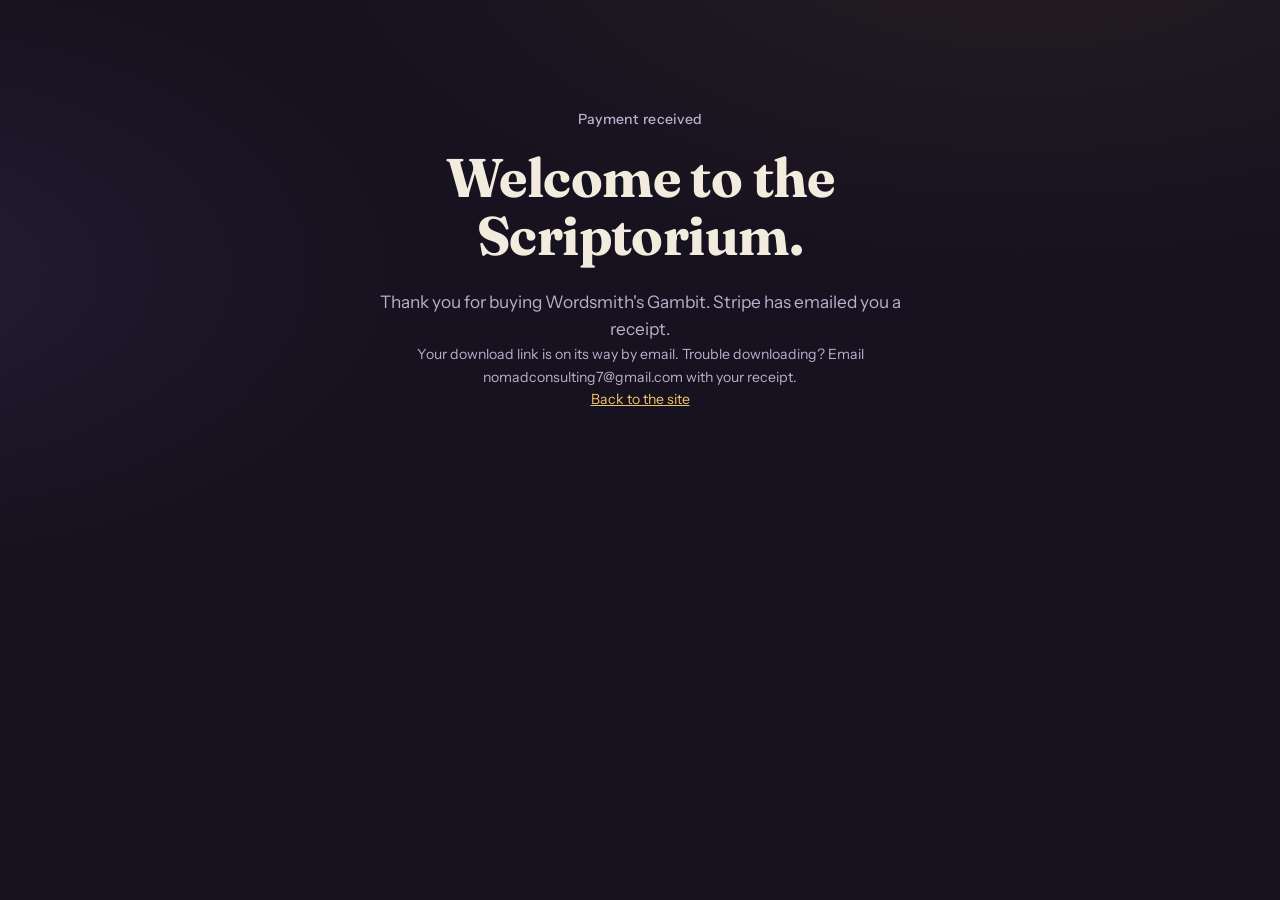
==== thanks.html @ 075786e6 "Add site source with gameplay, layout and accessibility fixes Adds the live Wordsmith's Gambit site " ====
<!doctype html>
<html lang="en"><head>
<meta charset="utf-8"><meta name="viewport" content="width=device-width,initial-scale=1">
<meta name="robots" content="noindex">
<title>Thank you — Wordsmith's Gambit</title>
<link rel="preconnect" href="https://fonts.googleapis.com"><link rel="preconnect" href="https://fonts.gstatic.com" crossorigin>
<link href="https://fonts.googleapis.com/css2?family=Fraunces:opsz,wght@9..144,600&family=Instrument+Sans:wght@400;600&family=JetBrains+Mono:wght@500&display=swap" rel="stylesheet">
<link rel="stylesheet" href="style.css">
<style>
[hidden]{display:none!important}
html,body{min-height:100%;background-color:#16121f}
body{min-height:100vh}
.thanks{max-width:620px;margin:0 auto;padding:clamp(64px,12vh,140px) 24px;text-align:center}
.thanks h1{font-family:Fraunces,serif;font-size:clamp(2.2rem,6vw,3.4rem);margin:.2em 0 .4em}
.thanks p{color:#b9b0cc;line-height:1.6}
.thanks .btn{margin:28px auto 12px;display:inline-flex}
</style>
</head><body>
<main class="thanks">
  <p class="eyebrow">Payment received</p>
  <h1>Welcome to the Scriptorium.</h1>
  <p id="t-body">Thank you for buying Wordsmith's Gambit. Stripe has emailed you a receipt.</p>
  <a id="t-dl" class="btn" href="#" hidden>Download the game</a>
  <p id="t-help" class="fine"></p>
  <p class="fine"><a href="./">Back to the site</a></p>
</main>
<script type="module">
import { STORE } from "./js/config.js";
const tier = new URLSearchParams(location.search).get("tier") === "supporter" ? "supporter" : "base";
const p = STORE.products[tier], dl = STORE.downloads?.[tier];
document.getElementById("t-body").textContent = `Thank you for buying ${p.name}. Stripe has emailed you a receipt.` + (tier === "supporter" ? " Your art book and soundtrack are included in the download, and your name goes in the credits." : "");
if (dl) { const a = document.getElementById("t-dl"); a.href = dl; a.hidden = false; }
const help = STORE.supportEmail ? `Trouble downloading? Email ${STORE.supportEmail} with your receipt.` : "Trouble downloading? Reply to your Stripe receipt and we'll sort it out.";
document.getElementById("t-help").textContent = dl ? help : "Your download link is on its way by email. " + help;
</script>
</body></html>
---- style.css ----
:root {
  --bg: #16121f;
  --bg-2: #1e1829;
  --surface: #241d33;
  --line: #3a3150;
  --text: #f2ecdf;
  --muted: #a79fb6;
  --gold: #d9a441;
  --gold-2: #f0c46a;
  --open: #4a3f6b;
  --locked: #2e2940;
  --solved: #2f6b57;
  --boss: #8a3240;
  --sealed: #3d1f28;
  --red: #d25a55;

  --font-display: 'Fraunces', 'Georgia', serif;
  --font-body: 'Instrument Sans', 'Helvetica Neue', sans-serif;
  --font-mono: 'JetBrains Mono', ui-monospace, monospace;

  --text-sm: clamp(0.82rem, 0.8rem + 0.1vw, 0.88rem);
  --text-base: clamp(1rem, 0.96rem + 0.2vw, 1.08rem);
  --text-lg: clamp(1.15rem, 1.05rem + 0.4vw, 1.35rem);
  --text-xl: clamp(1.5rem, 1.2rem + 1.2vw, 2.2rem);
  --text-hero: clamp(2.6rem, 1.6rem + 4.6vw, 5.4rem);

  --r: 10px;
  --max: 1160px;
}

* { box-sizing: border-box; }
html { scroll-behavior: smooth; scroll-padding-top: 80px; }
body {
  margin: 0; background: var(--bg); color: var(--text);
  font: 400 var(--text-base)/1.6 var(--font-body);
  -webkit-font-smoothing: antialiased;
  background-image: radial-gradient(1200px 600px at 80% -10%, rgba(217,164,65,.08), transparent 60%),
                    radial-gradient(900px 500px at -10% 30%, rgba(74,63,107,.25), transparent 60%);
}
img { max-width: 100%; height: auto; display: block; }
h1, h2, h3 { font-family: var(--font-display); font-weight: 700; line-height: 1.08; margin: 0; letter-spacing: -0.01em; }
h2 { font-size: var(--text-xl); }
h3 { font-size: var(--text-lg); font-weight: 500; }
p { margin: 0; }
a { color: var(--gold-2); }
.mono { font-family: var(--font-mono); font-weight: 600; }
.muted { color: var(--muted); }
.center { text-align: center; }
.fine { font-size: var(--text-sm); color: var(--muted); }
.sr-only { position: absolute; width: 1px; height: 1px; overflow: hidden; clip: rect(0 0 0 0); }
.skip { position: absolute; left: -999px; }
.skip:focus { left: 16px; top: 16px; z-index: 99; background: var(--gold); color: #1b1726; padding: 8px 12px; border-radius: 6px; }
:focus-visible { outline: 2px solid var(--gold); outline-offset: 3px; }

/* ---------- Buttons ---------- */
.btn {
  display: inline-flex; align-items: center; justify-content: center; gap: .5em;
  font: 600 var(--text-base)/1 var(--font-body); color: #1b1726; background: var(--gold);
  border: 1px solid var(--gold); padding: .95em 1.4em; border-radius: 999px; cursor: pointer;
  text-decoration: none; transition: background .18s, transform .18s, box-shadow .18s;
}
.btn:hover { background: var(--gold-2); transform: translateY(-1px); box-shadow: 0 8px 24px -10px rgba(217,164,65,.6); }
.btn:active { transform: translateY(0); }
.btn-ghost { background: transparent; color: var(--text); border-color: var(--line); }
.btn-ghost:hover { background: var(--surface); box-shadow: none; }
.btn-small { padding: .6em 1em; font-size: var(--text-sm); }
.btn-block { width: 100%; }

/* ---------- Nav ---------- */
.nav {
  position: sticky; top: 0; z-index: 20; display: flex; align-items: center; gap: 24px;
  padding: 14px clamp(16px, 4vw, 40px); background: rgba(22,18,31,.82); backdrop-filter: blur(10px);
  border-bottom: 1px solid rgba(58,49,80,.6);
}
.brand { display: flex; align-items: center; gap: 10px; color: var(--text); text-decoration: none; font: 700 1.05rem var(--font-display); }
.logo { width: 26px; height: 26px; color: var(--gold); }
.nav nav { display: flex; gap: 22px; margin-left: auto; }
.nav nav a { color: var(--muted); text-decoration: none; font-size: var(--text-sm); font-weight: 500; }
.nav nav a:hover { color: var(--text); }
@media (max-width: 760px) { .nav nav { display: none; } .nav .btn-small { margin-left: auto; } }
.nav .btn-small, .brand span { white-space: nowrap; }
@media (max-width: 400px) { .brand { font-size: .95rem; } .brand .logo { width: 22px; height: 22px; } }

main > section { max-width: var(--max); margin: 0 auto; padding: clamp(56px, 8vw, 110px) clamp(16px, 4vw, 40px); }

/* ---------- Hero ---------- */
.hero { display: grid; grid-template-columns: 1.05fr 1fr; gap: clamp(28px, 5vw, 64px); align-items: center; }
.eyebrow { font-size: var(--text-sm); color: var(--gold); letter-spacing: .02em; margin-bottom: 18px; font-weight: 500; }
.hero h1 { font-size: var(--text-hero); }
.lede { font-size: var(--text-lg); color: #d8d1c4; margin: 24px 0 32px; max-width: 34em; line-height: 1.55; }
.hero-ctas { display: flex; flex-wrap: wrap; gap: 12px; margin-bottom: 16px; }
.hero-shot { margin: 0; border-radius: 14px; overflow: hidden; border: 1px solid var(--line); box-shadow: 0 30px 80px -30px rgba(0,0,0,.8), 0 0 0 6px rgba(36,29,51,.6); transform: rotate(1.2deg); }
.hero-shot figcaption { font-size: .72rem; color: var(--muted); padding: 8px 14px; background: var(--bg-2); border-top: 1px solid var(--line); }
@media (max-width: 900px) { .hero { grid-template-columns: 1fr; } .hero-shot { transform: none; } }

/* ---------- Demo ---------- */
.demo-section { padding-top: 20px !important; }
.demo-head { display: flex; align-items: baseline; justify-content: space-between; gap: 16px; flex-wrap: wrap; margin-bottom: 18px; }
.demo {
  position: relative; background: var(--bg-2); border: 1px solid var(--line); border-radius: 18px;
  padding: clamp(14px, 2.4vw, 28px); box-shadow: 0 40px 100px -40px rgba(0,0,0,.9); outline: none;
}
.demo:focus-visible { outline: 2px solid var(--gold); outline-offset: 4px; }
.demo.shake { animation: shake .28s; }
@keyframes shake { 20% { transform: translateX(-5px); } 50% { transform: translateX(4px); } 80% { transform: translateX(-2px); } }

.hud { display: flex; flex-wrap: wrap; gap: 8px 26px; padding-bottom: 14px; border-bottom: 1px solid var(--line); }
.stat { display: flex; align-items: baseline; gap: 8px; }
.stat span { font-size: .72rem; text-transform: uppercase; letter-spacing: .1em; color: var(--muted); }
.stat b { font: 600 1rem var(--font-mono); }
.stat.hp { align-items: center; }
.seal[data-state="open"] b { color: var(--red); }
.seal[data-state="solved"] b { color: #6fcf97; }
.meter { display: inline-block; width: 90px; height: 6px; background: #3a2a33; border-radius: 4px; overflow: hidden; }
.meter > i { display: block; height: 100%; background: #6fcf97; transition: width .25s; }
.meter-red > i { background: var(--red); }

.clue-bar { display: flex; flex-wrap: wrap; align-items: center; justify-content: space-between; gap: 10px 24px; min-height: 64px; padding: 14px 0; }
.clue { font: 500 var(--text-lg)/1.3 var(--font-display); color: var(--gold-2); }
.clue .dir { font: 600 .72rem var(--font-body); text-transform: uppercase; letter-spacing: .1em; color: var(--muted); margin-right: 6px; }
.tag { font: 700 .68rem var(--font-body); text-transform: uppercase; letter-spacing: .12em; background: var(--boss); color: var(--text); padding: 3px 8px; border-radius: 4px; margin-right: 8px; vertical-align: 3px; }
.monster { display: flex; align-items: center; gap: 10px; color: var(--red); font-size: var(--text-sm); font-weight: 600; }
.monster .meter { width: 120px; }
.monster .mono { font-size: .78rem; color: #e39490; white-space: nowrap; }
@media (max-width: 600px) { .monster { width: 100%; } .monster .meter { flex: 1; } #m-name { white-space: nowrap; } }

.board-wrap { overflow-x: auto; padding: 18px 0 8px; display: flex; }
.board {
  --gap: clamp(2px, 0.5vw, 4px);
  --cell: clamp(18px, calc((min(100vw, 1160px) - 110px - var(--gap) * var(--cols)) / var(--cols)), 44px);
  margin: 0 auto; display: grid; gap: var(--gap); grid-template-columns: repeat(var(--cols), var(--cell)); grid-auto-rows: var(--cell);
}
.cell { -webkit-tap-highlight-color: transparent;
  border: 0; border-radius: 5px; padding: 0; cursor: pointer; color: var(--text);
  font: 600 calc(var(--cell) * .5) / 1 var(--font-mono); display: grid; place-items: center;
  transition: background .2s, transform .12s;
}
.cell.locked { background: var(--locked); cursor: default; }
.cell.open { background: var(--open); }
.cell.solved { background: var(--solved); }
.cell.boss { background: var(--boss); }
.cell.sealed { background: var(--sealed); cursor: default; }
.cell.sel { box-shadow: inset 0 0 0 2px var(--gold); }
.cell.cursor { box-shadow: inset 0 0 0 3px var(--gold-2), 0 0 18px -2px rgba(240,196,106,.55); }
@media (hover: hover) { .cell:not(.locked):not(.sealed):hover { transform: translateY(-1px); } }

.event { text-align: center; min-height: 1.6em; font-size: var(--text-sm); color: var(--muted); margin: 6px 0 12px; }
.event[data-tone="bad"] { color: var(--red); }

.keys { display: grid; gap: 6px; max-width: 560px; margin: 0 auto; }
.key-row { display: flex; gap: 5px; justify-content: center; }
.key { -webkit-tap-highlight-color: transparent;
  flex: 1 1 0; max-width: 46px; height: 46px; border: 1px solid var(--line); background: var(--surface);
  color: var(--text); border-radius: 7px; font: 600 .95rem var(--font-mono); cursor: pointer; padding: 0;
}
@media (hover: hover) { .key:hover { background: var(--open); } }
.key:active { background: var(--gold); color: #1b1726; }
.key-wide { max-width: 84px; flex-grow: 1.8; font: 600 .78rem var(--font-body); }
@media (hover: hover) and (pointer: fine) and (min-width: 900px) { .keys { opacity: .75; } }

.overlay { position: absolute; inset: 0; display: grid; place-items: center; background: rgba(22,18,31,.82); backdrop-filter: blur(4px); border-radius: 18px; padding: 16px; }
.overlay[hidden] { display: none; }
.overlay-card { max-width: 440px; text-align: center; background: var(--surface); border: 1px solid var(--gold); border-radius: 14px; padding: 30px 28px; }
.overlay-card h3 { font-size: var(--text-xl); font-weight: 700; margin-bottom: 12px; }
.overlay-card p { color: #d8d1c4; margin-bottom: 22px; }
.overlay-ctas { display: flex; flex-wrap: wrap; gap: 10px; justify-content: center; }

.demo-help { margin-top: 16px; font-size: var(--text-sm); display: flex; flex-wrap: wrap; gap: 8px 18px; justify-content: center; }
kbd { font: 600 .75rem var(--font-mono); background: var(--surface); border: 1px solid var(--line); border-radius: 4px; padding: 1px 6px; }
.legend { display: inline-flex; gap: 6px; align-items: center; }
.sw { display: inline-block; width: 11px; height: 11px; border-radius: 3px; margin-left: 8px; vertical-align: -1px; }
.sw.open { background: var(--open); } .sw.solved { background: var(--solved); } .sw.boss { background: var(--boss); } .sw.locked { background: var(--locked); }

/* ---------- How ---------- */
.how h2 { margin-bottom: 44px; }
.steps { list-style: none; padding: 0; margin: 0; display: grid; grid-template-columns: repeat(4, 1fr); gap: 1px; background: var(--line); border: 1px solid var(--line); border-radius: 14px; overflow: hidden; }
.steps li { background: var(--bg); padding: 28px 24px 32px; }
.step-n { color: var(--gold); font-size: .8rem; display: block; margin-bottom: 26px; }
.steps h3 { margin-bottom: 10px; }
.steps p { color: var(--muted); font-size: var(--text-sm); line-height: 1.6; }
@media (max-width: 900px) { .steps { grid-template-columns: 1fr 1fr; } }
@media (max-width: 540px) { .steps { grid-template-columns: 1fr; } }

/* ---------- Features ---------- */
.features { display: grid; grid-template-columns: repeat(3, 1fr); gap: 20px 40px; padding-top: 0 !important; }
.feature { border-top: 2px solid var(--gold); padding-top: 18px; }
.feature h3 { margin-bottom: 8px; }
.feature p { color: var(--muted); }
.feature:nth-child(3) { grid-row: span 2; }
.feature img { margin-top: 20px; border-radius: 10px; border: 1px solid var(--line); }
@media (max-width: 900px) { .features { grid-template-columns: 1fr; } .feature:nth-child(3) { grid-row: auto; } }

/* ---------- Buy ---------- */
.buy h2 { text-align: center; margin-bottom: 12px; }
.tiers { display: grid; grid-template-columns: repeat(2, minmax(0, 380px)); justify-content: center; gap: 24px; margin: 40px 0 24px; }
.tier { position: relative; background: var(--bg-2); border: 1px solid var(--line); border-radius: 16px; padding: 32px 28px; display: flex; flex-direction: column; }
.tier-featured { border-color: var(--gold); background: linear-gradient(180deg, rgba(217,164,65,.08), var(--bg-2) 40%); }
.badge { position: absolute; top: -12px; left: 28px; background: var(--gold); color: #1b1726; font: 700 .7rem var(--font-body); text-transform: uppercase; letter-spacing: .1em; padding: 4px 10px; border-radius: 999px; }
.price { font-size: 2.4rem; margin: 10px 0 20px; }
.tier ul { list-style: none; padding: 0; margin: 0 0 28px; flex: 1; }
.tier li { padding: 9px 0 9px 24px; border-bottom: 1px solid rgba(58,49,80,.6); position: relative; font-size: var(--text-sm); }
.tier li::before { content: ""; position: absolute; left: 2px; top: 15px; width: 10px; height: 10px; background: var(--solved); border-radius: 2px; }
@media (max-width: 760px) { .tiers { grid-template-columns: 1fr; } }

/* ---------- FAQ ---------- */
.faq { max-width: 780px !important; }
.faq h2 { margin-bottom: 28px; }
details { border-bottom: 1px solid var(--line); padding: 18px 0; }
summary { cursor: pointer; font-weight: 600; list-style: none; display: flex; justify-content: space-between; gap: 16px; }
summary::after { content: "+"; font-family: var(--font-mono); color: var(--gold); }
details[open] summary::after { content: "–"; }
details p { color: var(--muted); margin-top: 12px; }

/* ---------- Waitlist ---------- */
.waitlist { text-align: center; }
.waitlist h2 { margin-bottom: 10px; }
.wl-form { display: flex; gap: 10px; max-width: 480px; margin: 26px auto 10px; }
input[type="email"] {
  flex: 1; min-width: 0; font: 400 var(--text-base) var(--font-body); color: var(--text); background: var(--bg-2);
  border: 1px solid var(--line); border-radius: 999px; padding: .85em 1.2em;
}
input[type="email"]:focus { border-color: var(--gold); outline: none; }
@media (max-width: 480px) { .wl-form { flex-direction: column; } }

.footer { text-align: center; padding: 40px 16px 56px; color: var(--muted); font-size: var(--text-sm); border-top: 1px solid var(--line); }

/* ---------- Dialog ---------- */
.dialog { border: 1px solid var(--gold); background: var(--surface); color: var(--text); border-radius: 16px; padding: 0; max-width: 440px; width: calc(100% - 32px); }
.dialog::backdrop { background: rgba(10,8,16,.7); backdrop-filter: blur(3px); }
.dialog-inner { padding: 30px 28px; display: grid; gap: 16px; }
.dialog-inner p { color: #d8d1c4; }
.dialog-ctas { display: flex; gap: 10px; justify-content: flex-end; flex-wrap: wrap; }

@media (prefers-reduced-motion: reduce) { * { transition: none !important; animation: none !important; } html { scroll-behavior: auto; } }

/* Trailer video in hero */
.hero-shot video { display: block; width: 100%; height: auto; aspect-ratio: 1020 / 896; background: var(--bg-2); }
@media (max-width: 900px) {
  .hero-shot { order: -1; }
  .hero-shot video { max-height: 40vh; object-fit: cover; object-position: top; }
}
.o-signup { flex-basis: 100%; margin-top: 6px; color: var(--muted); }
.o-signup:hover { color: var(--gold); }
button.btn { font: inherit; cursor: pointer; }
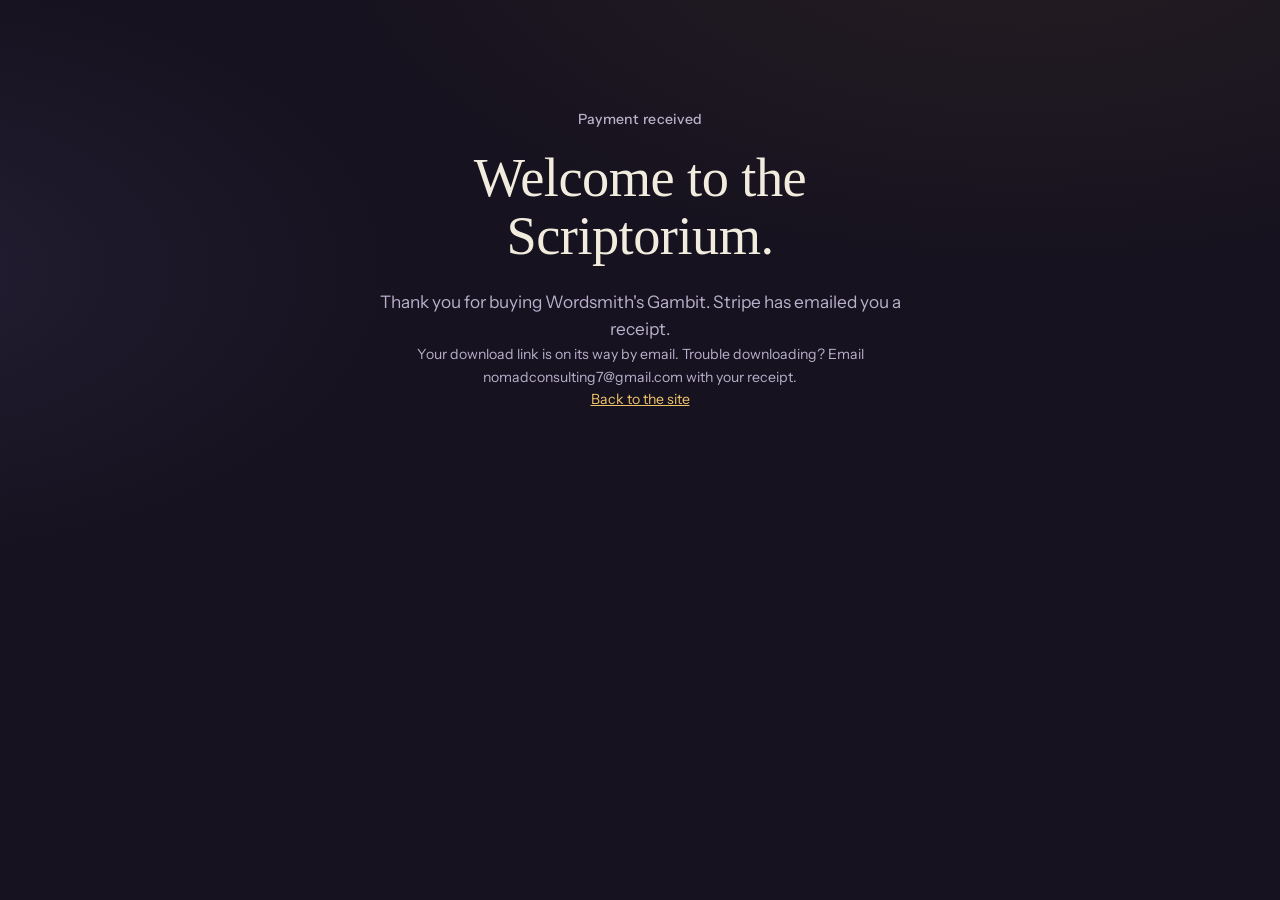
==== commit 43552560: "Visual redesign: illuminated-manuscript dungeon Parchment and gilt tiles, wax-sealed boss, three-col" ====
--- a/thanks.html
+++ b/thanks.html
@@ -4,14 +4,14 @@
 <meta name="robots" content="noindex">
 <title>Thank you — Wordsmith's Gambit</title>
 <link rel="preconnect" href="https://fonts.googleapis.com"><link rel="preconnect" href="https://fonts.gstatic.com" crossorigin>
-<link href="https://fonts.googleapis.com/css2?family=Fraunces:opsz,wght@9..144,600&family=Instrument+Sans:wght@400;600&family=JetBrains+Mono:wght@500&display=swap" rel="stylesheet">
+<link href="https://fonts.googleapis.com/css2?family=IM+Fell+English+SC&family=Instrument+Sans:wght@400;600&family=JetBrains+Mono:wght@500&display=swap" rel="stylesheet">
 <link rel="stylesheet" href="style.css">
 <style>
 [hidden]{display:none!important}
 html,body{min-height:100%;background-color:#16121f}
 body{min-height:100vh}
 .thanks{max-width:620px;margin:0 auto;padding:clamp(64px,12vh,140px) 24px;text-align:center}
-.thanks h1{font-family:Fraunces,serif;font-size:clamp(2.2rem,6vw,3.4rem);margin:.2em 0 .4em}
+.thanks h1{font-family:'IM Fell English SC',serif;font-weight:400;font-size:clamp(2.2rem,6vw,3.4rem);margin:.2em 0 .4em}
 .thanks p{color:#b9b0cc;line-height:1.6}
 .thanks .btn{margin:28px auto 12px;display:inline-flex}
 </style>
--- a/style.css
+++ b/style.css
@@ -14,7 +14,7 @@
   --sealed: #3d1f28;
   --red: #d25a55;
 
-  --font-display: 'Fraunces', 'Georgia', serif;
+  --font-display: 'IM Fell English SC', 'Georgia', serif;
   --font-body: 'Instrument Sans', 'Helvetica Neue', sans-serif;
   --font-mono: 'JetBrains Mono', ui-monospace, monospace;
 
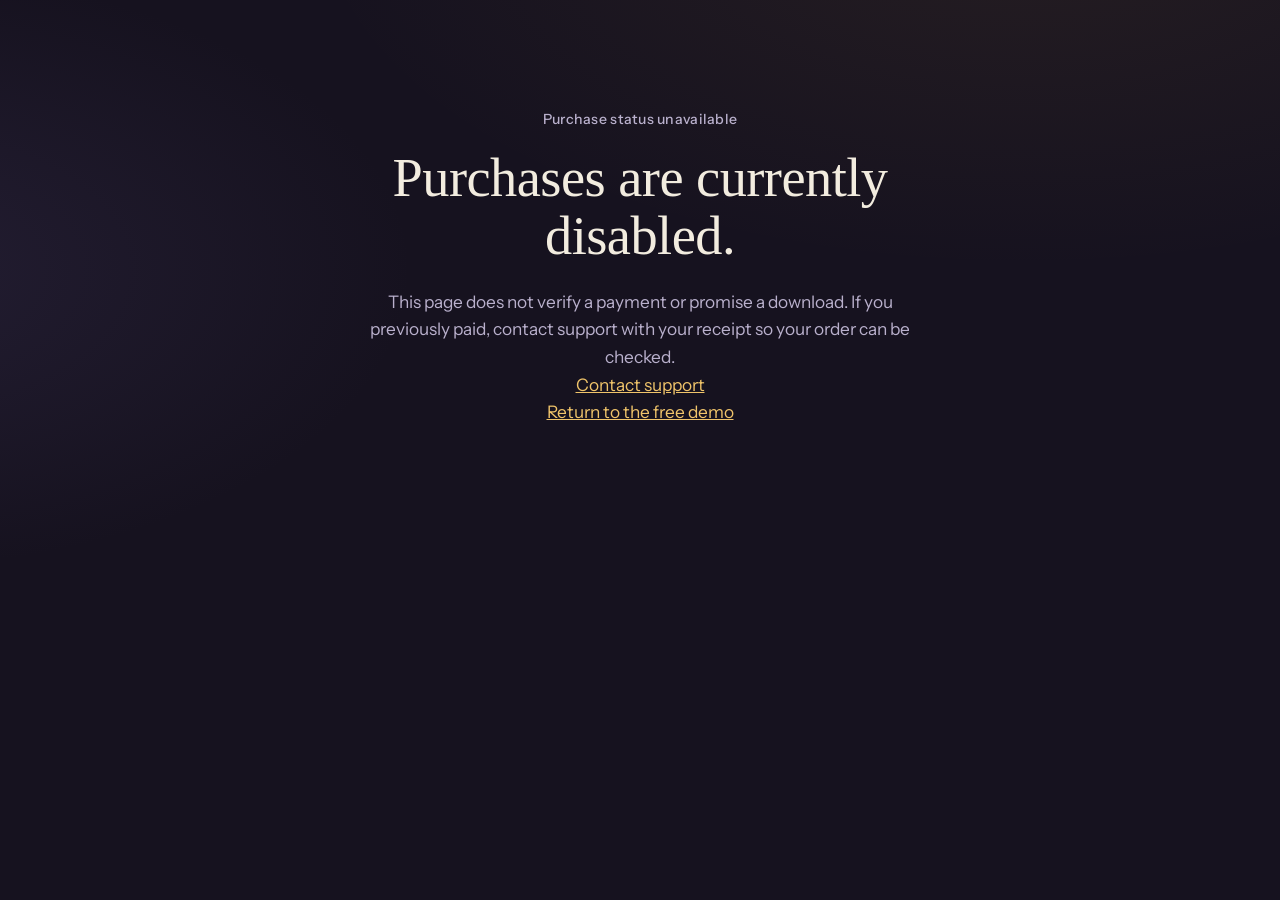
==== commit 98cca6cd: "Disable purchases until payment verification and fulfillment are ready" ====
--- a/thanks.html
+++ b/thanks.html
@@ -17,20 +17,10 @@
 </style>
 </head><body>
 <main class="thanks">
-  <p class="eyebrow">Payment received</p>
-  <h1>Welcome to the Scriptorium.</h1>
-  <p id="t-body">Thank you for buying Wordsmith's Gambit. Stripe has emailed you a receipt.</p>
-  <a id="t-dl" class="btn" href="#" hidden>Download the game</a>
-  <p id="t-help" class="fine"></p>
-  <p class="fine"><a href="./">Back to the site</a></p>
+  <p class="eyebrow">Purchase status unavailable</p>
+  <h1>Purchases are currently disabled.</h1>
+  <p>This page does not verify a payment or promise a download. If you previously paid, contact support with your receipt so your order can be checked.</p>
+  <p><a href="mailto:nomadconsulting7@gmail.com">Contact support</a></p>
+  <p><a href="./">Return to the free demo</a></p>
 </main>
-<script type="module">
-import { STORE } from "./js/config.js";
-const tier = new URLSearchParams(location.search).get("tier") === "supporter" ? "supporter" : "base";
-const p = STORE.products[tier], dl = STORE.downloads?.[tier];
-document.getElementById("t-body").textContent = `Thank you for buying ${p.name}. Stripe has emailed you a receipt.` + (tier === "supporter" ? " Your art book and soundtrack are included in the download, and your name goes in the credits." : "");
-if (dl) { const a = document.getElementById("t-dl"); a.href = dl; a.hidden = false; }
-const help = STORE.supportEmail ? `Trouble downloading? Email ${STORE.supportEmail} with your receipt.` : "Trouble downloading? Reply to your Stripe receipt and we'll sort it out.";
-document.getElementById("t-help").textContent = dl ? help : "Your download link is on its way by email. " + help;
-</script>
 </body></html>
